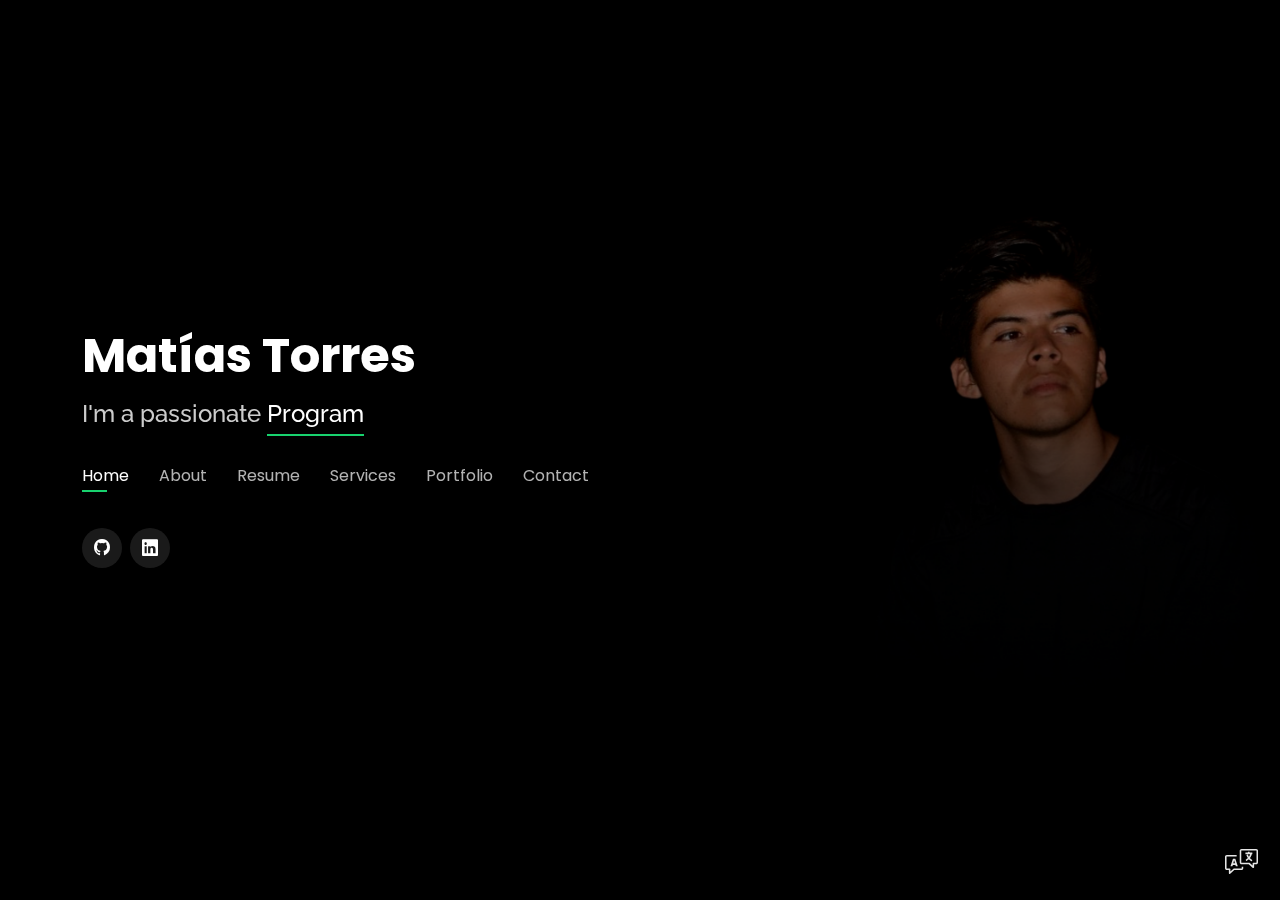
==== index.html @ 6347fc7c "saque de momento los testimonios" ====
<!DOCTYPE html>
<html lang="en">

<head>
  <meta charset="utf-8">
  <meta content="width=device-width, initial-scale=1.0" name="viewport">

  <title>| Matías Torres |</title>
  <meta content="" name="description">
  <meta content="" name="keywords">

  <!-- Favicons -->
  <link href="assets/img/favicon.png" rel="icon">
  <link href="assets/img/apple-touch-icon.png" rel="apple-touch-icon">

  <!-- Google Fonts -->
  <link href="https://fonts.googleapis.com/css?family=Open+Sans:300,300i,400,400i,600,600i,700,700i|Raleway:300,300i,400,400i,500,500i,600,600i,700,700i|Poppins:300,300i,400,400i,500,500i,600,600i,700,700i" rel="stylesheet">

  <!-- Vendor CSS Files -->
  <link href="assets/vendor/bootstrap/css/bootstrap.min.css" rel="stylesheet">
  <link href="assets/vendor/bootstrap-icons/bootstrap-icons.css" rel="stylesheet">
  <link href="assets/vendor/boxicons/css/boxicons.min.css" rel="stylesheet">
  <link href="assets/vendor/glightbox/css/glightbox.min.css" rel="stylesheet">
  <link href="assets/vendor/remixicon/remixicon.css" rel="stylesheet">
  <link href="assets/vendor/swiper/swiper-bundle.min.css" rel="stylesheet">

  <!-- Template Main CSS File -->
  <link href="assets/css/style.css" rel="stylesheet">

</head>

<body>

  <!-- ======= Header ======= -->
  <header id="header">
    <div class="container">

      <h1><a href="index.html">Matías Torres</a></h1>
      <!-- Uncomment below if you prefer to use an image logo -->
      <!-- <a href="index.html" class="mr-auto"><img src="assets/img/logo.png" alt="" class="img-fluid"></a> -->
      <h2 id="output">I'm a passionate <span></span> <!--from Buenos Aires--></h2>

      <nav id="navbar" class="navbar">
        <ul>
          <li><a class="nav-link active" href="#header">Home</a></li>
          <li><a class="nav-link" href="#about">About</a></li>
          <li><a class="nav-link" href="#resume">Resume</a></li>
          <li><a class="nav-link" href="#services">Services</a></li>
          <li><a class="nav-link" href="#portfolio">Portfolio</a></li>
          <li><a class="nav-link" href="#contact">Contact</a></li>
        </ul>
        <i class="bi bi-list mobile-nav-toggle"></i>
      </nav><!-- .navbar -->

      <div class="social-links">
        <a href="https://github.com/matiasdtorres" class="github" target="_blank"><i class="bi bi-github"></i></a>
        <a href="https://www.linkedin.com/in/matias-torres-557916190/" class="linkedin" target="_blank"><i class="bi bi-linkedin"></i></a>
        
      </div>

    </div>
    <div class="idiomas">
      <a class="bg_links lengua ingles">
         <span class="icon"></span>
      </a>
      <a class="bg_links lengua español" href="index2.html">
         <span class="icon"></span>
      </a>
      <a class="bg_links lengua portugues" href="index3.html">
         <span class="icon"></span>
      </a>
      <a class="bg_links logo"></a>
    </div>
  </header><!-- End Header -->

  <!-- ======= About Section ======= -->
  <section id="about" class="about">

    <!-- ======= About Me ======= -->
    <div class="about-me container">

      <div class="section-title">
        <h2>About</h2>
        <p>Learn more about me</p>
      </div>

      <div class="row">
        <div class="col-lg-4" data-aos="fade-right">
          <img src="assets/img/me2.png" class="img-fluid" alt="">
        </div>
        <div class="col-lg-8 pt-4 pt-lg-0 content" data-aos="fade-left">
          <h3>WEB &amp; Graphic Designer</h3>
          <p class="fst-italic">
            <!--¿que verga pondria aca?-->
          </p>
          <div class="row">
            <div class="col-lg-6">
              <ul>
                <li><i class="bi bi-chevron-right"></i> <strong>Birthday:</strong> <span>19 Oct 2000</span></li>
                <li><i class="bi bi-chevron-right"></i> <strong>City:</strong> <span>Buenos Aires, ARG</span></li>
                <li><i class="bi bi-chevron-right"></i> <strong>Age:</strong> <span>22</span></li>
              </ul>
            </div>
            <div class="col-lg-6">
              <ul>
                <li><i class="bi bi-chevron-right"></i> <strong>Degree:</strong> <span>Technical</span></li>
                <li><i class="bi bi-chevron-right"></i> <strong>Email:</strong> <span>hola@torresmatias.ar</span></li>
                <li><i class="bi bi-chevron-right"></i> <strong>Freelance:</strong> <span>Available</span></li>
              </ul>
            </div>
          </div>
          <p>
            <!--¿que verga pondria aca?-->
          </p>
        </div>
      </div>

    </div><!-- End About Me -->

    <!-- ======= Counts ======= -->
    <div class="counts container">

      <div class="row">

        <div class="col-lg-3 col-md-6">
          <div class="count-box">
            <i class="bi bi-emoji-smile"></i>
            <span data-purecounter-start="0" data-purecounter-end="13" data-purecounter-duration="1" class="purecounter"></span>
            <p>Happy Clients</p>
          </div>
        </div>

        <div class="col-lg-3 col-md-6 mt-5 mt-md-0">
          <div class="count-box">
            <i class="bi bi-journal-richtext"></i>
            <span data-purecounter-start="0" data-purecounter-end="6" data-purecounter-duration="1" class="purecounter"></span>
            <p>Projects</p>
          </div>
        </div>

        <div class="col-lg-3 col-md-6 mt-5 mt-lg-0">
          <div class="count-box">
            <i class="bi bi-headset"></i>
            <span data-purecounter-start="0" data-purecounter-end="12" data-purecounter-duration="1" class="purecounter"></span>
            <p>Hours Of Support</p>
          </div>
        </div>

        <div class="col-lg-3 col-md-6 mt-5 mt-lg-0">
          <div class="count-box">
            <i class="bi bi-award"></i>
            <span data-purecounter-start="0" data-purecounter-end="0" data-purecounter-duration="1" class="purecounter"></span>
            <p>Awards</p>
          </div>
        </div>

      </div>

    </div><!-- End Counts -->

    <!-- ======= Skills  ======= -->
    <div class="skills container">

      <div class="section-title">
        <h2>Skills</h2>
      </div>

      <div class="row skills-content">

        <div class="col-lg-6">

          <div class="progress">
            <span class="skill">HTML ➥ Junior<i class="val">70%</i></span>
            <div class="progress-bar-wrap">
              <div class="progress-bar" role="progressbar" aria-valuenow="70" aria-valuemin="0" aria-valuemax="100"></div>
            </div>
          </div>

          <div class="progress">
            <span class="skill">CSS ➥ Junior<i class="val">70%</i></span>
            <div class="progress-bar-wrap">
              <div class="progress-bar" role="progressbar" aria-valuenow="70" aria-valuemin="0" aria-valuemax="100"></div>
            </div>
          </div>

          <div class="progress">
            <span class="skill">JavaScript ➥ Trainee<i class="val">5%</i></span>
            <div class="progress-bar-wrap">
              <div class="progress-bar" role="progressbar" aria-valuenow="5" aria-valuemin="0" aria-valuemax="100"></div>
            </div>
          </div>

        </div>

        <div class="col-lg-6">

          <div class="progress">
            <span class="skill">Adobe Premiere<i class="val">65%</i></span>
            <div class="progress-bar-wrap">
              <div class="progress-bar" role="progressbar" aria-valuenow="65" aria-valuemin="0" aria-valuemax="100"></div>
            </div>
          </div>

          <div class="progress">
            <span class="skill">Adobe illustrator<i class="val">55%</i></span>
            <div class="progress-bar-wrap">
              <div class="progress-bar" role="progressbar" aria-valuenow="55" aria-valuemin="0" aria-valuemax="100"></div>
            </div>
          </div>

          <div class="progress">
            <span class="skill">Photoshop<i class="val">40%</i></span>
            <div class="progress-bar-wrap">
              <div class="progress-bar" role="progressbar" aria-valuenow="40" aria-valuemin="0" aria-valuemax="100"></div>
            </div>
          </div>

        </div>

      </div>

    </div><!-- End Skills -->

    <!-- ======= Interests =======
    <div class="interests container">

      <div class="section-title">
        <h2>Interests</h2>
      </div>

      <div class="row">
        <div class="col-lg-3 col-md-4">
          <div class="icon-box">
            <i class="ri-store-line" style="color: #ffbb2c;"></i>
            <h3>Lorem Ipsum</h3>
          </div>
        </div>
        <div class="col-lg-3 col-md-4 mt-4 mt-md-0">
          <div class="icon-box">
            <i class="ri-bar-chart-box-line" style="color: #5578ff;"></i>
            <h3>Dolor Sitema</h3>
          </div>
        </div>
        <div class="col-lg-3 col-md-4 mt-4 mt-md-0">
          <div class="icon-box">
            <i class="ri-calendar-todo-line" style="color: #e80368;"></i>
            <h3>Sed perspiciatis</h3>
          </div>
        </div>
        <div class="col-lg-3 col-md-4 mt-4 mt-lg-0">
          <div class="icon-box">
            <i class="ri-paint-brush-line" style="color: #e361ff;"></i>
            <h3>Magni Dolores</h3>
          </div>
        </div>
        <div class="col-lg-3 col-md-4 mt-4">
          <div class="icon-box">
            <i class="ri-database-2-line" style="color: #47aeff;"></i>
            <h3>Nemo Enim</h3>
          </div>
        </div>
        <div class="col-lg-3 col-md-4 mt-4">
          <div class="icon-box">
            <i class="ri-gradienter-line" style="color: #ffa76e;"></i>
            <h3>Eiusmod Tempor</h3>
          </div>
        </div>
        <div class="col-lg-3 col-md-4 mt-4">
          <div class="icon-box">
            <i class="ri-file-list-3-line" style="color: #11dbcf;"></i>
            <h3>Midela Teren</h3>
          </div>
        </div>
        <div class="col-lg-3 col-md-4 mt-4">
          <div class="icon-box">
            <i class="ri-price-tag-2-line" style="color: #4233ff;"></i>
            <h3>Pira Neve</h3>
          </div>
        </div>
        <div class="col-lg-3 col-md-4 mt-4">
          <div class="icon-box">
            <i class="ri-anchor-line" style="color: #b2904f;"></i>
            <h3>Dirada Pack</h3>
          </div>
        </div>
        <div class="col-lg-3 col-md-4 mt-4">
          <div class="icon-box">
            <i class="ri-disc-line" style="color: #b20969;"></i>
            <h3>Moton Ideal</h3>
          </div>
        </div>
        <div class="col-lg-3 col-md-4 mt-4">
          <div class="icon-box">
            <i class="ri-base-station-line" style="color: #ff5828;"></i>
            <h3>Verdo Park</h3>
          </div>
        </div>
        <div class="col-lg-3 col-md-4 mt-4">
          <div class="icon-box">
            <i class="ri-fingerprint-line" style="color: #29cc61;"></i>
            <h3>Flavor Nivelanda</h3>
          </div>
        </div>
      </div>

    </div> End Interests -->

    <!-- ======= Testimonials =======
    <div class="testimonials container">

      <div class="section-title">
        <h2>Testimonios</h2>
      </div>

      <div class="testimonials-slider swiper" data-aos="fade-up" data-aos-delay="100">
        <div class="swiper-wrapper">

          <div class="swiper-slide">
            <div class="testimonial-item">
              <p>
                <i class="bx bxs-quote-alt-left quote-icon-left"></i>
                texto prueba
                <i class="bx bxs-quote-alt-right quote-icon-right"></i>
              </p>
              <img src="assets/img/testimonials/avatar.jpg" class="testimonial-img" alt="">
              <h3>Saul Goodman</h3>
              <h4>Ceo &amp; Founder</h4>
            </div>
          </div>

          <div class="swiper-slide">
            <div class="testimonial-item">
              <p>
                <i class="bx bxs-quote-alt-left quote-icon-left"></i>
                texto prueba
                <i class="bx bxs-quote-alt-right quote-icon-right"></i>
              </p>
              <img src="assets/img/testimonials/avatar.jpg" class="testimonial-img" alt="">
              <h3>Sara Wilsson</h3>
              <h4>Designer</h4>
            </div>
          </div>

          <div class="swiper-slide">
            <div class="testimonial-item">
              <p>
                <i class="bx bxs-quote-alt-left quote-icon-left"></i>
                texto prueba
                <i class="bx bxs-quote-alt-right quote-icon-right"></i>
              </p>
              <img src="assets/img/testimonials/avatar.jpg" class="testimonial-img" alt="">
              <h3>Jena Karlis</h3>
              <h4>Store Owner</h4>
            </div>
          </div>

          <div class="swiper-slide">
            <div class="testimonial-item">
              <p>
                <i class="bx bxs-quote-alt-left quote-icon-left"></i>
                texto prueba
                <i class="bx bxs-quote-alt-right quote-icon-right"></i>
              </p>
              <img src="assets/img/testimonials/avatar.jpg" class="testimonial-img" alt="">
              <h3>Matt Brandon</h3>
              <h4>Freelancer</h4>
            </div>
          </div>

          <div class="swiper-slide">
            <div class="testimonial-item">
              <p>
                <i class="bx bxs-quote-alt-left quote-icon-left"></i>
                texto prueba
                <i class="bx bxs-quote-alt-right quote-icon-right"></i>
              </p>
              <img src="assets/img/testimonials/avatar.jpg" class="testimonial-img" alt="">
              <h3>John Larson</h3>
              <h4>Entrepreneur</h4>
            </div>
          </div>

        </div>
        <div class="swiper-pagination"></div>
      </div>

      <div class="owl-carousel testimonials-carousel">

      </div>

    </div>< End Testimonials  -->

  </section><!-- End About Section -->

  <!-- ======= Resume Section ======= -->
  <section id="resume" class="resume">
    <div class="container">

      <div class="section-title">
        <h2>Resume</h2>
        <p>Check My Resume</p>
      </div>

      <div class="row">
        <div class="col-lg-6">
          <h3 class="resume-title">Sumary</h3>
          <div class="resume-item pb-0">
            <h4>Torres Matías</h4>
            <p><em>Innovative programmer with more than 2 years of experience. Graphic designer in digital/print marketing material, also with 2 years of experience. Content editor for influencers on youtube.</em></p>
            <p>
            <ul>
              <li>Buenos Aires, ARG</li>
              <li>hola@torresmatias.ar</li>
            </ul>
            </p>
          </div>

          <h3 class="resume-title">Education</h3>
          <div class="resume-item">
            <h4>Higher Technician In Programming</h4>
            <h5>2023 - Present</h5>
            <p><em>National Technological University: Avellaneda Regional Faculty</em></p>
            <!--<p>descripcion</p>-->
          </div>
          <div class="resume-item">
            <h4>Systems engineering</h4>
            <h5>2021 - 2023</h5>
            <p><em>National Technological University: La Plata Regional Faculty</em></p>
            <!--<p>descripcion</p>-->
          </div>
          <div class="resume-item">
            <h4>Bachelor of Systems</h4>
            <h5>2019 - 2019</h5>
            <p><em>Faculty of Informatics - UNLP</em></p>
            <!--<p>descripcion</p>-->
          </div>
        </div>
        <div class="col-lg-6">
          <h3 class="resume-title">Professional Experience</h3>
          <div class="resume-item">
            <h4>Tour Golf Amigos</h4>
            <h5>2021 - Present</h5>
            <p><em>Production of golf tournaments in Argentina. </em></p>
            <p>
            <ul>
              <li>Lead in the design, development, and implementation of the graphic, layout, and production communication materials</li>
              <li>Delegate tasks to the 2 members of the design team and provide counsel on all aspects of the project. </li>
              <li>Design the WEB Page to show information about the tournaments and create a registration form with the data of the players.</li>
            </ul>
            </p>
          </div>
          <div class="resume-item">
            <h4>Content Editor to "Yari Taft"</h4>
            <h5>2022 - Present</h5>
            <p><a href="https://www.youtube.com/YariTaftEs" target="_blank"><em>➥ www.youtube.com/YariTaftEs</em></a></p>
          </div>
        </div>
      </div>

    </div>
  </section><!-- End Resume Section -->

  <!-- ======= Services Section ======= -->
  <section id="services" class="services">
    <div class="container">

      <div class="section-title">
        <h2>Services</h2>
        <p>My Services</p>
      </div>

      <div class="row">
        <div class="col-lg-4 col-md-6 d-flex align-items-stretch">
          <div class="icon-box">
            <div class="icon"><i class="bx bxl-dribbble"></i></div>
            <h4><a href="">Community Manager</a></h4>
            <p>texto prueba texto prueba texto prueba texto prueba texto prueba texto prueba texto prueba</p>
          </div>
        </div>

        <div class="col-lg-4 col-md-6 d-flex align-items-stretch mt-4 mt-md-0">
          <div class="icon-box">
            <div class="icon"><i class="bx bx-file"></i></div>
            <h4><a href="">Digital Marketing</a></h4>
            <p>Actually working for a Marketing agency in Argentina </p>
          </div>
        </div>

        <div class="col-lg-4 col-md-6 d-flex align-items-stretch mt-4 mt-lg-0">
          <div class="icon-box">
            <div class="icon"><i class="bx bx-tachometer"></i></div>
            <h4><a href="">Graphic Design</a></h4>
            <p>texto prueba texto prueba texto prueba texto prueba texto prueba texto prueba texto prueba</p>
          </div>
        </div>

        <div class="col-lg-4 col-md-6 d-flex align-items-stretch mt-4">
          <div class="icon-box">
            <div class="icon"><i class="bx bx-world"></i></div>
            <h4><a href="">Web Programmer</a></h4>
            <p>texto prueba texto prueba texto prueba texto prueba texto prueba texto prueba texto prueba</p>
          </div>
        </div>

        <div class="col-lg-4 col-md-6 d-flex align-items-stretch mt-4">
          <div class="icon-box">
            <div class="icon"><i class="bx bx-slideshow"></i></div>
            <h4><a href="">Community Support</a></h4>
            <p>Experience in Community Leader and Community manager with reference in differents Discord/Telegram Groups</p>
          </div>
        </div>

        <div class="col-lg-4 col-md-6 d-flex align-items-stretch mt-4">
          <div class="icon-box">
            <div class="icon"><i class="bx bx-world"></i></div>
            <h4><a href="">Discord Configurator</a></h4>
            <p>Discord server configurator for large and medium communities</p>
          </div>
        </div>
        
        <div class="col-lg-4 col-md-6 d-flex align-items-stretch mt-4">
          <div class="icon-box">
            <div class="icon"><i class="bx bx-slideshow"></i></div>
            <h4><a href="">Editor</a></h4>
            <p>Video editing with adobe premiere pro 2022</p>
          </div>
        </div>

      </div>

    </div>
  </section><!-- End Services Section -->

  <!-- ======= Portfolio Section ======= -->
  <section id="portfolio" class="portfolio">
    <div class="container">

      <div class="section-title">
        <h2>Portfolio</h2>
        <p>My Works</p>
      </div>

      <div class="row">
        <div class="col-lg-12 d-flex justify-content-center">
          <ul id="portfolio-flters">
            <li data-filter="*" class="filter-active">All</li>
            <li data-filter=".filter-app">App</li>
            <!--<li data-filter=".filter-card">Card</li>-->
            <li data-filter=".filter-web">Web</li>
          </ul>
        </div>
      </div>

      <div class="row portfolio-container">

        <div class="col-lg-4 col-md-6 portfolio-item filter-app">
          <div class="portfolio-wrap">
            <img src="https://i.gyazo.com/dcaa1f9e8604ac8729b8a3f4ea35e607.png" class="img-fluid" alt="">
            <div class="portfolio-info">
              <h4>App 1</h4>
              <p>inscription</p>
              <div class="portfolio-links">
                <a href="https://i.gyazo.com/dcaa1f9e8604ac8729b8a3f4ea35e607.png" data-gallery="portfolioGallery" class="portfolio-lightbox" title="App 1"><i class="bx bx-plus"></i></a>
                <a href="inscripciones.html" data-gallery="portfolioDetailsGallery" data-glightbox="type: external" class="portfolio-details-lightbox" title="Portfolio Details"><i class="bx bx-link"></i></a>
              </div>
            </div>
          </div>
        </div>

        <div class="col-lg-4 col-md-6 portfolio-item filter-web">
          <div class="portfolio-wrap">
            <img src="https://i.gyazo.com/0c6f4637fe368c87ea7dc6944fe7ee25.png" class="img-fluid" alt="">
            <div class="portfolio-info">
              <h4>Obladi</h4>
              <p>Web</p>
              <div class="portfolio-links">
                <a href="https://i.gyazo.com/0c6f4637fe368c87ea7dc6944fe7ee25.png" data-gallery="portfolioGallery" class="portfolio-lightbox" title="Web 3"><i class="bx bx-plus"></i></a>
                <a href="obladi.html" data-gallery="portfolioDetailsGallery" data-glightbox="type: external" class="portfolio-details-lightbox" title="Portfolio Details"><i class="bx bx-link"></i></a>
              </div>
            </div>
          </div>
        </div>

        <!--<div class="col-lg-4 col-md-6 portfolio-item filter-app">
          <div class="portfolio-wrap">
            <img src="assets/img/portfolio/portfolio-3.jpg" class="img-fluid" alt="">
            <div class="portfolio-info">
              <h4>App 2</h4>
              <p>App</p>
              <div class="portfolio-links">
                <a href="assets/img/portfolio/portfolio-3.jpg" data-gallery="portfolioGallery" class="portfolio-lightbox" title="App 2"><i class="bx bx-plus"></i></a>
                <a href="portfolio-details.html" data-gallery="portfolioDetailsGallery" data-glightbox="type: external" class="portfolio-details-lightbox" title="Portfolio Details"><i class="bx bx-link"></i></a>
              </div>
            </div>
          </div>
        </div>-->

        <!--<div class="col-lg-4 col-md-6 portfolio-item filter-card">
          <div class="portfolio-wrap">
            <img src="assets/img/portfolio/portfolio-4.jpg" class="img-fluid" alt="">
            <div class="portfolio-info">
              <h4>Card 2</h4>
              <p>Card</p>
              <div class="portfolio-links">
                <a href="assets/img/portfolio/portfolio-4.jpg" data-gallery="portfolioGallery" class="portfolio-lightbox" title="Card 2"><i class="bx bx-plus"></i></a>
                <a href="portfolio-details.html" data-gallery="portfolioDetailsGallery" data-glightbox="type: external" class="portfolio-details-lightbox" title="Portfolio Details"><i class="bx bx-link"></i></a>
              </div>
            </div>
          </div>
        </div>-->

        <div class="col-lg-4 col-md-6 portfolio-item filter-web">
          <div class="portfolio-wrap">
            <img src="https://i.gyazo.com/576782cc08ac501b3dd6a0bb3d86647f.png" class="img-fluid" alt="">
            <div class="portfolio-info">
              <h4>Tour Golf Amigos</h4>
              <p>Web</p>
              <div class="portfolio-links">
                <a href="https://i.gyazo.com/576782cc08ac501b3dd6a0bb3d86647f.png" data-gallery="portfolioGallery" class="portfolio-lightbox" title="Tour Golf Amigos"><i class="bx bx-plus"></i></a>
                <a href="tga.html" data-gallery="portfolioDetailsGallery" data-glightbox="type: external" class="portfolio-details-lightbox" title="Portfolio Details"><i class="bx bx-link"></i></a>
              </div>
            </div>
          </div>
        </div>

        <!--<div class="col-lg-4 col-md-6 portfolio-item filter-app">
          <div class="portfolio-wrap">
            <img src="assets/img/portfolio/portfolio-6.jpg" class="img-fluid" alt="">
            <div class="portfolio-info">
              <h4>App 3</h4>
              <p>App</p>
              <div class="portfolio-links">
                <a href="assets/img/portfolio/portfolio-6.jpg" data-gallery="portfolioGallery" class="portfolio-lightbox" title="App 3"><i class="bx bx-plus"></i></a>
                <a href="portfolio-details.html" data-gallery="portfolioDetailsGallery" data-glightbox="type: external" class="portfolio-details-lightbox" title="Portfolio Details"><i class="bx bx-link"></i></a>
              </div>
            </div>
          </div>
        </div>-->

        <!--<div class="col-lg-4 col-md-6 portfolio-item filter-card">
          <div class="portfolio-wrap">
            <img src="assets/img/portfolio/portfolio-7.jpg" class="img-fluid" alt="">
            <div class="portfolio-info">
              <h4>Card 1</h4>
              <p>Card</p>
              <div class="portfolio-links">
                <a href="assets/img/portfolio/portfolio-7.jpg" data-gallery="portfolioGallery" class="portfolio-lightbox" title="Card 1"><i class="bx bx-plus"></i></a>
                <a href="portfolio-details.html" data-gallery="portfolioDetailsGallery" data-glightbox="type: external" class="portfolio-details-lightbox" title="Portfolio Details"><i class="bx bx-link"></i></a>
              </div>
            </div>
          </div>
        </div>-->

        <!--<div class="col-lg-4 col-md-6 portfolio-item filter-card">
          <div class="portfolio-wrap">
            <img src="assets/img/portfolio/portfolio-8.jpg" class="img-fluid" alt="">
            <div class="portfolio-info">
              <h4>Card 3</h4>
              <p>Card</p>
              <div class="portfolio-links">
                <a href="assets/img/portfolio/portfolio-8.jpg" data-gallery="portfolioGallery" class="portfolio-lightbox" title="Card 3"><i class="bx bx-plus"></i></a>
                <a href="portfolio-details.html" data-gallery="portfolioDetailsGallery" data-glightbox="type: external" class="portfolio-details-lightbox" title="Portfolio Details"><i class="bx bx-link"></i></a>
              </div>
            </div>
          </div>
        </div>-->

        <!--<div class="col-lg-4 col-md-6 portfolio-item filter-web">
          <div class="portfolio-wrap">
            <img src="assets/img/portfolio/portfolio-9.jpg" class="img-fluid" alt="">
            <div class="portfolio-info">
              <h4>Web 3</h4>
              <p>Web</p>
              <div class="portfolio-links">
                <a href="assets/img/portfolio/portfolio-9.jpg" data-gallery="portfolioGallery" class="portfolio-lightbox" title="Web 3"><i class="bx bx-plus"></i></a>
                <a href="portfolio-details.html" data-gallery="portfolioDetailsGallery" data-glightbox="type: external" class="portfolio-details-lightbox" title="Portfolio Details"><i class="bx bx-link"></i></a>
              </div>
            </div>
          </div>
        </div>-->

      </div>

    </div>
  </section><!-- End Portfolio Section -->

  <!-- ======= Contact Section ======= -->
  <section id="contact" class="contact">
    <div class="container">

      <div class="section-title">
        <h2>Contact</h2>
        <p>Contact Me</p>
      </div>

      <div class="row mt-2">


        <div class="col-md-6 mt-4 mt-md-0 d-flex align-items-stretch">
          <div class="info-box">
            <i class="bx bx-share-alt"></i>
            <h3>Social Profiles</h3>
            <div class="social-links">
              <a href="https://github.com/matiasdtorres" class="github" target="_blank"><i class="bi bi-github"></i></a>
              <a href="https://www.linkedin.com/in/matias-torres-557916190/" class="linkedin" target="_blank"><i class="bi bi-linkedin"></i></a>
            </div>
          </div>
        </div>

        <div class="col-md-6 mt-4 mt-md-0 d-flex align-items-stretch">
          <div class="info-box">
            <i class="bx bx-envelope"></i>
            <h3>Email Me</h3>
            <p>hola@torresmatias.ar</p>
          </div>
        </div>
      </div>

      <form action="forms/contact.php" method="post" role="form" class="php-email-form mt-4">
        <div class="row">
          <div class="col-md-6 form-group">
            <input type="text" name="name" class="form-control" id="name" placeholder="Your Name" required>
          </div>
          <div class="col-md-6 form-group mt-3 mt-md-0">
            <input type="email" class="form-control" name="email" id="email" placeholder="Your Email" required>
          </div>
        </div>
        <div class="form-group mt-3">
          <input type="text" class="form-control" name="subject" id="subject" placeholder="Subject" required>
        </div>
        <div class="form-group mt-3">
          <textarea class="form-control" name="message" rows="5" placeholder="Message" required></textarea>
        </div>
        <div class="my-3">
          <div class="loading">Loading</div>
          <div class="error-message"></div>
          <div class="sent-message">Your message has been sent. Thank you!</div>
        </div>
        <div class="text-center"><button type="submit">Send Message</button></div>
      </form>

    </div>
  </section><!-- End Contact Section -->

  <!-- Vendor JS Files -->
  <script src="assets/vendor/bootstrap/js/bootstrap.bundle.min.js"></script>
  <script src="assets/vendor/glightbox/js/glightbox.min.js"></script>
  <script src="assets/vendor/isotope-layout/isotope.pkgd.min.js"></script>
  <script src="assets/vendor/php-email-form/validate.js"></script>
  <script src="assets/vendor/purecounter/purecounter.js"></script>
  <script src="assets/vendor/swiper/swiper-bundle.min.js"></script>
  <script src="assets/vendor/waypoints/noframework.waypoints.js"></script>

  <!-- Template Main JS File -->
  <script src="assets/js/main.js"></script>
  <script src='https://cdnjs.cloudflare.com/ajax/libs/jquery/3.2.1/jquery.min.js'></script><script  src="assets/js/script.js"></script>

</body>

</html>
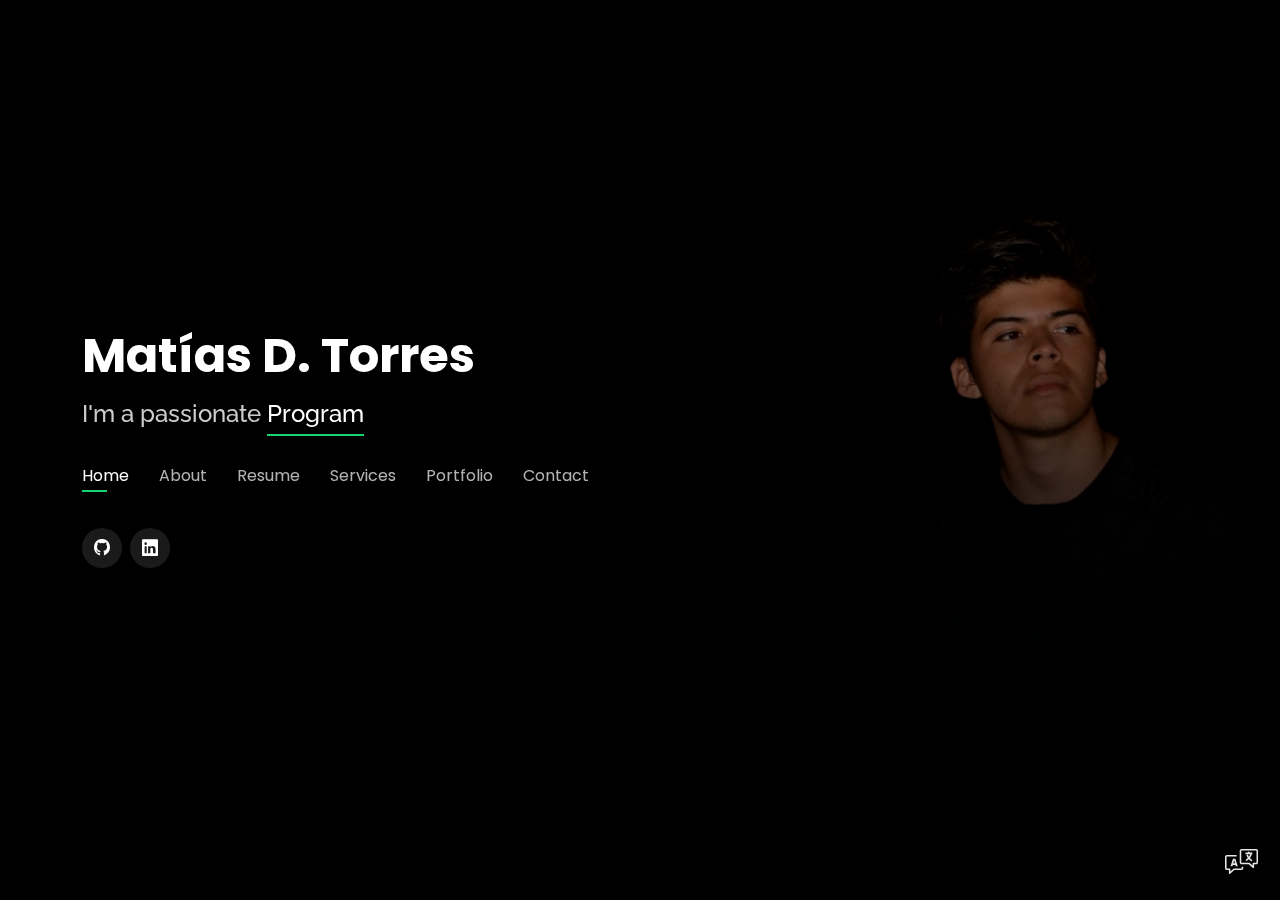
==== commit 96efa543: "[MOD] linkedin, email && Full Name" ====
--- a/index.html
+++ b/index.html
@@ -5,7 +5,7 @@
   <meta charset="utf-8">
   <meta content="width=device-width, initial-scale=1.0" name="viewport">
 
-  <title>| Matías Torres |</title>
+  <title>| Matías D. Torres |</title>
   <meta content="" name="description">
   <meta content="" name="keywords">
 
@@ -16,7 +16,7 @@
   <!-- Google Fonts -->
   <link href="https://fonts.googleapis.com/css?family=Open+Sans:300,300i,400,400i,600,600i,700,700i|Raleway:300,300i,400,400i,500,500i,600,600i,700,700i|Poppins:300,300i,400,400i,500,500i,600,600i,700,700i" rel="stylesheet">
 
-  <!-- Vendor CSS Files -->
+  <!-- CSS Files -->
   <link href="assets/vendor/bootstrap/css/bootstrap.min.css" rel="stylesheet">
   <link href="assets/vendor/bootstrap-icons/bootstrap-icons.css" rel="stylesheet">
   <link href="assets/vendor/boxicons/css/boxicons.min.css" rel="stylesheet">
@@ -24,7 +24,7 @@
   <link href="assets/vendor/remixicon/remixicon.css" rel="stylesheet">
   <link href="assets/vendor/swiper/swiper-bundle.min.css" rel="stylesheet">
 
-  <!-- Template Main CSS File -->
+  <!-- Main CSS File -->
   <link href="assets/css/style.css" rel="stylesheet">
 
 </head>
@@ -35,8 +35,8 @@
   <header id="header">
     <div class="container">
 
-      <h1><a href="index.html">Matías Torres</a></h1>
-      <!-- Uncomment below if you prefer to use an image logo -->
+      <h1><a href="index.html">Matías D. Torres</a></h1>
+      <!-- Descomente a continuación si prefiere usar un logotipo de imagen -->
       <!-- <a href="index.html" class="mr-auto"><img src="assets/img/logo.png" alt="" class="img-fluid"></a> -->
       <h2 id="output">I'm a passionate <span></span> <!--from Buenos Aires--></h2>
 
@@ -54,7 +54,7 @@
 
       <div class="social-links">
         <a href="https://github.com/matiasdtorres" class="github" target="_blank"><i class="bi bi-github"></i></a>
-        <a href="https://www.linkedin.com/in/matias-torres-557916190/" class="linkedin" target="_blank"><i class="bi bi-linkedin"></i></a>
+        <a href="https://www.linkedin.com/in/matiasdtorres/" class="linkedin" target="_blank"><i class="bi bi-linkedin"></i></a>
         
       </div>
 
@@ -98,13 +98,13 @@
               <ul>
                 <li><i class="bi bi-chevron-right"></i> <strong>Birthday:</strong> <span>19 Oct 2000</span></li>
                 <li><i class="bi bi-chevron-right"></i> <strong>City:</strong> <span>Buenos Aires, ARG</span></li>
-                <li><i class="bi bi-chevron-right"></i> <strong>Age:</strong> <span>22</span></li>
+                <li><i class="bi bi-chevron-right"></i> <strong>Age:</strong> <span>23</span></li>
               </ul>
             </div>
             <div class="col-lg-6">
               <ul>
                 <li><i class="bi bi-chevron-right"></i> <strong>Degree:</strong> <span>Technical</span></li>
-                <li><i class="bi bi-chevron-right"></i> <strong>Email:</strong> <span>hola@torresmatias.ar</span></li>
+                <li><i class="bi bi-chevron-right"></i> <strong>Email:</strong> <span>matiasdanieltorres@hotmail.com</span></li>
                 <li><i class="bi bi-chevron-right"></i> <strong>Freelance:</strong> <span>Available</span></li>
               </ul>
             </div>
@@ -189,6 +189,21 @@
               <div class="progress-bar" role="progressbar" aria-valuenow="5" aria-valuemin="0" aria-valuemax="100"></div>
             </div>
           </div>
+
+          <div class="progress">
+            <span class="skill">Python ➥ Trainee<i class="val">5%</i></span>
+            <div class="progress-bar-wrap">
+              <div class="progress-bar" role="progressbar" aria-valuenow="5" aria-valuemin="0" aria-valuemax="100"></div>
+            </div>
+          </div>
+
+          <div class="progress">
+            <span class="skill">C++ ➥ Trainee<i class="val">5%</i></span>
+            <div class="progress-bar-wrap">
+              <div class="progress-bar" role="progressbar" aria-valuenow="5" aria-valuemin="0" aria-valuemax="100"></div>
+            </div>
+          </div>
+
 
         </div>
 
@@ -410,7 +425,7 @@
             <p>
             <ul>
               <li>Buenos Aires, ARG</li>
-              <li>hola@torresmatias.ar</li>
+              <li>matiasdanieltorres@hotmail.com</li>
             </ul>
             </p>
           </div>
@@ -482,7 +497,7 @@
           <div class="icon-box">
             <div class="icon"><i class="bx bx-file"></i></div>
             <h4><a href="">Digital Marketing</a></h4>
-            <p>Actually working for a Marketing agency in Argentina </p>
+            <p>texto prueba texto prueba texto prueba texto prueba texto prueba texto prueba texto prueba</p>
           </div>
         </div>
 
@@ -545,8 +560,9 @@
           <ul id="portfolio-flters">
             <li data-filter="*" class="filter-active">All</li>
             <li data-filter=".filter-app">App</li>
-            <!--<li data-filter=".filter-card">Card</li>-->
             <li data-filter=".filter-web">Web</li>
+            <li data-filter=".filter-juegos">Games</li>
+            <li data-filter=".filter-circuitos">Circuits</li>
           </ul>
         </div>
       </div>
@@ -560,8 +576,8 @@
               <h4>App 1</h4>
               <p>inscription</p>
               <div class="portfolio-links">
-                <a href="https://i.gyazo.com/dcaa1f9e8604ac8729b8a3f4ea35e607.png" data-gallery="portfolioGallery" class="portfolio-lightbox" title="App 1"><i class="bx bx-plus"></i></a>
-                <a href="inscripciones.html" data-gallery="portfolioDetailsGallery" data-glightbox="type: external" class="portfolio-details-lightbox" title="Portfolio Details"><i class="bx bx-link"></i></a>
+                <!--<a href="https://i.gyazo.com/dcaa1f9e8604ac8729b8a3f4ea35e607.png" data-gallery="portfolioGallery" class="portfolio-lightbox" title="App 1"><i class="bx bx-plus"></i></a>-->
+                <a href="inscripciones.html" data-gallery="portfolioDetailsGallery" data-glightbox="type: external" class="portfolio-details-lightbox" title="Details"><i class="bx bx-link"></i></a>
               </div>
             </div>
           </div>
@@ -574,40 +590,40 @@
               <h4>Obladi</h4>
               <p>Web</p>
               <div class="portfolio-links">
-                <a href="https://i.gyazo.com/0c6f4637fe368c87ea7dc6944fe7ee25.png" data-gallery="portfolioGallery" class="portfolio-lightbox" title="Web 3"><i class="bx bx-plus"></i></a>
-                <a href="obladi.html" data-gallery="portfolioDetailsGallery" data-glightbox="type: external" class="portfolio-details-lightbox" title="Portfolio Details"><i class="bx bx-link"></i></a>
-              </div>
-            </div>
-          </div>
-        </div>
-
-        <!--<div class="col-lg-4 col-md-6 portfolio-item filter-app">
-          <div class="portfolio-wrap">
-            <img src="assets/img/portfolio/portfolio-3.jpg" class="img-fluid" alt="">
-            <div class="portfolio-info">
-              <h4>App 2</h4>
-              <p>App</p>
-              <div class="portfolio-links">
-                <a href="assets/img/portfolio/portfolio-3.jpg" data-gallery="portfolioGallery" class="portfolio-lightbox" title="App 2"><i class="bx bx-plus"></i></a>
-                <a href="portfolio-details.html" data-gallery="portfolioDetailsGallery" data-glightbox="type: external" class="portfolio-details-lightbox" title="Portfolio Details"><i class="bx bx-link"></i></a>
-              </div>
-            </div>
-          </div>
-        </div>-->
-
-        <!--<div class="col-lg-4 col-md-6 portfolio-item filter-card">
-          <div class="portfolio-wrap">
-            <img src="assets/img/portfolio/portfolio-4.jpg" class="img-fluid" alt="">
-            <div class="portfolio-info">
-              <h4>Card 2</h4>
-              <p>Card</p>
-              <div class="portfolio-links">
-                <a href="assets/img/portfolio/portfolio-4.jpg" data-gallery="portfolioGallery" class="portfolio-lightbox" title="Card 2"><i class="bx bx-plus"></i></a>
-                <a href="portfolio-details.html" data-gallery="portfolioDetailsGallery" data-glightbox="type: external" class="portfolio-details-lightbox" title="Portfolio Details"><i class="bx bx-link"></i></a>
-              </div>
-            </div>
-          </div>
-        </div>-->
+                <!--<a href="https://i.gyazo.com/0c6f4637fe368c87ea7dc6944fe7ee25.png" data-gallery="portfolioGallery" class="portfolio-lightbox" title="Web 3"><i class="bx bx-plus"></i></a>-->
+                <a href="obladi.html" data-gallery="portfolioDetailsGallery" data-glightbox="type: external" class="portfolio-details-lightbox" title="Details"><i class="bx bx-link"></i></a>
+              </div>
+            </div>
+          </div>
+        </div>
+
+        <div class="col-lg-4 col-md-6 portfolio-item filter-juegos">
+          <div class="portfolio-wrap">
+            <img src="assets/img/juegos/galaxia/image-1.png" class="img-fluid" alt="">
+            <div class="portfolio-info">
+              <h4>Galaxy</h4>
+              <p>Game</p>
+              <div class="portfolio-links">
+                <!--<a href="assets/img/portfolio/portfolio-3.jpg" data-gallery="portfolioGallery" class="portfolio-lightbox" title="App 2"><i class="bx bx-plus"></i></a>-->
+                <a href="galaxia.html" data-gallery="portfolioDetailsGallery" data-glightbox="type: external" class="portfolio-details-lightbox" title="Details"><i class="bx bx-link"></i></a>
+              </div>
+            </div>
+          </div>
+        </div>
+
+        <div class="col-lg-4 col-md-6 portfolio-item filter-circuitos">
+          <div class="portfolio-wrap">
+            <img src="assets/img/circuitos/setteotemp/setteotemp.png" class="img-fluid" alt="">
+            <div class="portfolio-info">
+              <h4>Setteo de temperaturas</h4>
+              <p>Circuits</p>
+              <div class="portfolio-links">
+                <!--<a href="assets/img/portfolio/portfolio-4.jpg" data-gallery="portfolioGallery" class="portfolio-lightbox" title="circuits 2"><i class="bx bx-plus"></i></a>-->
+                <a href="setteotemp.html" data-gallery="portfolioDetailsGallery" data-glightbox="type: external" class="portfolio-details-lightbox" title="Details"><i class="bx bx-link"></i></a>
+              </div>
+            </div>
+          </div>
+        </div>
 
         <div class="col-lg-4 col-md-6 portfolio-item filter-web">
           <div class="portfolio-wrap">
@@ -616,50 +632,50 @@
               <h4>Tour Golf Amigos</h4>
               <p>Web</p>
               <div class="portfolio-links">
-                <a href="https://i.gyazo.com/576782cc08ac501b3dd6a0bb3d86647f.png" data-gallery="portfolioGallery" class="portfolio-lightbox" title="Tour Golf Amigos"><i class="bx bx-plus"></i></a>
-                <a href="tga.html" data-gallery="portfolioDetailsGallery" data-glightbox="type: external" class="portfolio-details-lightbox" title="Portfolio Details"><i class="bx bx-link"></i></a>
-              </div>
-            </div>
-          </div>
-        </div>
-
-        <!--<div class="col-lg-4 col-md-6 portfolio-item filter-app">
-          <div class="portfolio-wrap">
-            <img src="assets/img/portfolio/portfolio-6.jpg" class="img-fluid" alt="">
-            <div class="portfolio-info">
-              <h4>App 3</h4>
-              <p>App</p>
-              <div class="portfolio-links">
-                <a href="assets/img/portfolio/portfolio-6.jpg" data-gallery="portfolioGallery" class="portfolio-lightbox" title="App 3"><i class="bx bx-plus"></i></a>
-                <a href="portfolio-details.html" data-gallery="portfolioDetailsGallery" data-glightbox="type: external" class="portfolio-details-lightbox" title="Portfolio Details"><i class="bx bx-link"></i></a>
-              </div>
-            </div>
-          </div>
-        </div>-->
-
-        <!--<div class="col-lg-4 col-md-6 portfolio-item filter-card">
+                <!--<a href="https://i.gyazo.com/576782cc08ac501b3dd6a0bb3d86647f.png" data-gallery="portfolioGallery" class="portfolio-lightbox" title="Tour Golf Amigos"><i class="bx bx-plus"></i></a>-->
+                <a href="tga.html" data-gallery="portfolioDetailsGallery" data-glightbox="type: external" class="portfolio-details-lightbox" title="Details"><i class="bx bx-link"></i></a>
+              </div>
+            </div>
+          </div>
+        </div>
+
+        <div class="col-lg-4 col-md-6 portfolio-item filter-circuitos">
+          <div class="portfolio-wrap">
+            <img src="assets/img/circuitos/displaytemperatura/displaytemperatura.png" class="img-fluid" alt="">
+            <div class="portfolio-info">
+              <h4>Display Temp</h4>
+              <p>Circuits</p>
+              <div class="portfolio-links">
+                <!--<a href="assets/img/portfolio/portfolio-6.jpg" data-gallery="portfolioGallery" class="portfolio-lightbox" title="Circuits"><i class="bx bx-plus"></i></a>-->
+                <a href="displaytemperatura.html" data-gallery="portfolioDetailsGallery" data-glightbox="type: external" class="portfolio-details-lightbox" title="Details"><i class="bx bx-link"></i></a>
+              </div>
+            </div>
+          </div>
+        </div>
+
+        <!--<div class="col-lg-4 col-md-6 portfolio-item filter-juegos">
           <div class="portfolio-wrap">
             <img src="assets/img/portfolio/portfolio-7.jpg" class="img-fluid" alt="">
             <div class="portfolio-info">
               <h4>Card 1</h4>
               <p>Card</p>
               <div class="portfolio-links">
-                <a href="assets/img/portfolio/portfolio-7.jpg" data-gallery="portfolioGallery" class="portfolio-lightbox" title="Card 1"><i class="bx bx-plus"></i></a>
-                <a href="portfolio-details.html" data-gallery="portfolioDetailsGallery" data-glightbox="type: external" class="portfolio-details-lightbox" title="Portfolio Details"><i class="bx bx-link"></i></a>
+                <!--<a href="assets/img/portfolio/portfolio-7.jpg" data-gallery="portfolioGallery" class="portfolio-lightbox" title="juegos 1"><i class="bx bx-plus"></i></a>
+                <a href="portfolio-details.html" data-gallery="portfolioDetailsGallery" data-glightbox="type: external" class="portfolio-details-lightbox" title="Details"><i class="bx bx-link"></i></a>
               </div>
             </div>
           </div>
         </div>-->
 
-        <!--<div class="col-lg-4 col-md-6 portfolio-item filter-card">
+        <!--<div class="col-lg-4 col-md-6 portfolio-item filter-juegos">
           <div class="portfolio-wrap">
             <img src="assets/img/portfolio/portfolio-8.jpg" class="img-fluid" alt="">
             <div class="portfolio-info">
               <h4>Card 3</h4>
               <p>Card</p>
               <div class="portfolio-links">
-                <a href="assets/img/portfolio/portfolio-8.jpg" data-gallery="portfolioGallery" class="portfolio-lightbox" title="Card 3"><i class="bx bx-plus"></i></a>
-                <a href="portfolio-details.html" data-gallery="portfolioDetailsGallery" data-glightbox="type: external" class="portfolio-details-lightbox" title="Portfolio Details"><i class="bx bx-link"></i></a>
+                <!--<a href="assets/img/portfolio/portfolio-8.jpg" data-gallery="portfolioGallery" class="portfolio-lightbox" title="juegos 3"><i class="bx bx-plus"></i></a>
+                <a href="portfolio-details.html" data-gallery="portfolioDetailsGallery" data-glightbox="type: external" class="portfolio-details-lightbox" title="Details"><i class="bx bx-link"></i></a>
               </div>
             </div>
           </div>
@@ -672,8 +688,8 @@
               <h4>Web 3</h4>
               <p>Web</p>
               <div class="portfolio-links">
-                <a href="assets/img/portfolio/portfolio-9.jpg" data-gallery="portfolioGallery" class="portfolio-lightbox" title="Web 3"><i class="bx bx-plus"></i></a>
-                <a href="portfolio-details.html" data-gallery="portfolioDetailsGallery" data-glightbox="type: external" class="portfolio-details-lightbox" title="Portfolio Details"><i class="bx bx-link"></i></a>
+                <!--<a href="assets/img/portfolio/portfolio-9.jpg" data-gallery="portfolioGallery" class="portfolio-lightbox" title="Web 3"><i class="bx bx-plus"></i></a>
+                <a href="portfolio-details.html" data-gallery="portfolioDetailsGallery" data-glightbox="type: external" class="portfolio-details-lightbox" title="Details"><i class="bx bx-link"></i></a>
               </div>
             </div>
           </div>
@@ -702,7 +718,7 @@
             <h3>Social Profiles</h3>
             <div class="social-links">
               <a href="https://github.com/matiasdtorres" class="github" target="_blank"><i class="bi bi-github"></i></a>
-              <a href="https://www.linkedin.com/in/matias-torres-557916190/" class="linkedin" target="_blank"><i class="bi bi-linkedin"></i></a>
+              <a href="https://www.linkedin.com/in/matiasdtorres/" class="linkedin" target="_blank"><i class="bi bi-linkedin"></i></a>
             </div>
           </div>
         </div>
@@ -711,7 +727,7 @@
           <div class="info-box">
             <i class="bx bx-envelope"></i>
             <h3>Email Me</h3>
-            <p>hola@torresmatias.ar</p>
+            <p>matiasdanieltorres@hotmail.com</p>
           </div>
         </div>
       </div>
